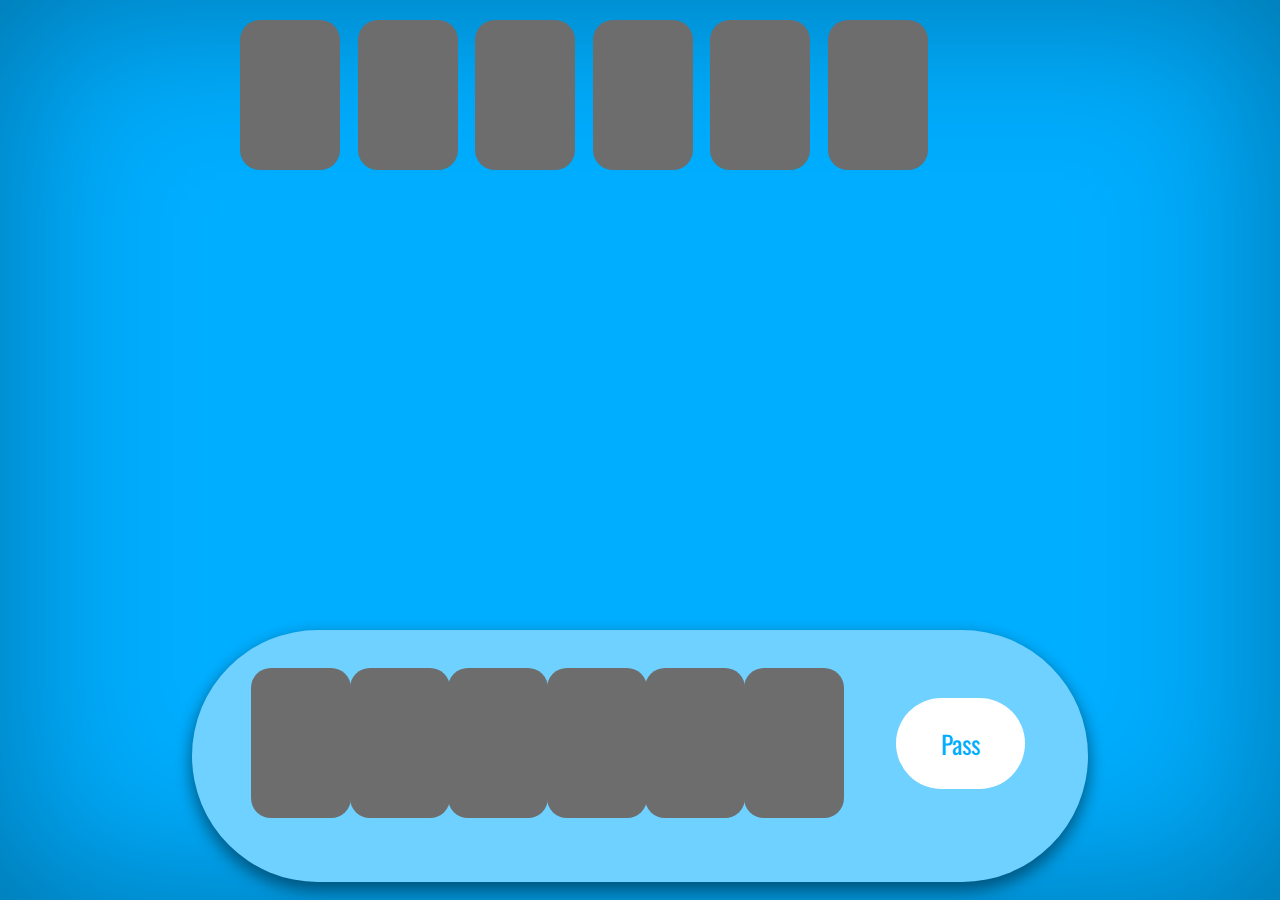
==== DurakGame_WebProject/index.html @ 5a9d1e87 "Add files via upload" ====
<!DOCTYPE html>
<html lang="en">
    <head>
        <meta charset="UTF-8">
        <meta name="viewport" content="width=device-width, initial-scale=1.0">
        <link rel="stylesheet" href="style.css">
        <link rel="preconnect" href="https://fonts.googleapis.com">
        <link rel="preconnect" href="https://fonts.gstatic.com" crossorigin>
        <link href="https://fonts.googleapis.com/css2?family=Oswald:wght@200..700&display=swap" rel="stylesheet">
        <title>Document</title>
    </head>

    <body>
        <div class="enemysCards">
            <div class="card1"></div>
            <div class="card2"></div>
            <div class="card3"></div>
            <div class="card4"></div>
            <div class="card5"></div>
            <div class="card6"></div>
        </div>
        <div class="yourCards">
            <div class="card7"></div>
            <div class="card8"></div>
            <div class="card9"></div>
            <div class="card10"></div>
            <div class="card11"></div>
            <div class="card12"></div>

            <button class="Acts">Pass</button>
        </div>
        <div class="bg2"></div>

        <!-- --------------- -->
        <script src="script.JS"></script>
    </body>
</html>
---- DurakGame_WebProject/style.css ----
html {
  height: 100%;
}

body {
  font-family: "Oswald", sans-serif;
  display: grid;
  grid-template-rows: 70% 35%;
  grid-template-columns: 100%;
  justify-items: center;
  background: url("invCArds-removebg-preview.png");
  background-size: 100px;
  background-color: rgb(0, 174, 255);
  height: 100%;
  margin: 0px;
  box-shadow: inset 0px 0px 180px rgba(0, 0, 0, 0.349);
}

.bg2 {
  position: absolute;
  z-index: -1;
  background: url("CardsBg.png");
  background-size: 150px;
  opacity: 0.25;
  width: 100%;
  height: 100%;
}

.enemysCards {
  display: grid;
  grid-template-rows: 100%;
  grid-template-columns: 14% 14% 14% 14% 14% 14%;
}

.yourCards {
  display: grid;
  grid-template-rows: 90%;
  grid-template-columns: 20% 11% 11% 11% 11% 11% 18%;
  border-radius: 300px;
  align-items: center;
  justify-items: end;
  width: 70%;
  height: 80%;
  background-color: rgb(111, 209, 255);
  box-shadow: 0px 7px 15px 2px rgba(0, 0, 0, 0.418);
}

.Acts {
  cursor: pointer;
}

.Acts {
  font-family: "Oswald", sans-serif;
  transition: 0.3s;
  width: 80%;
  height: 40%;
  background-color: rgb(255, 255, 255);
  color: rgb(0, 174, 255);
  font-size: 25px;
  border-width: 0px;
  border-radius: 60px;
}
.Acts:hover {
  transform: scale(1.1);
}
.Acts:active {
  background-color: rgb(0, 162, 255);
  color: rgb(255, 255, 255);
  transition: 0s;
}

.card1 {
  background-color: rgb(109, 109, 109);
  width: 100px;
  height: 150px;
  border-radius: 20px;
  margin: 20px;
}

.card2 {
  background-color: rgb(109, 109, 109);
  width: 100px;
  height: 150px;
  border-radius: 20px;
  margin: 20px;
}

.card3 {
  background-color: rgb(109, 109, 109);
  width: 100px;
  height: 150px;
  border-radius: 20px;
  margin: 20px;
}

.card4 {
  background-color: rgb(109, 109, 109);
  width: 100px;
  height: 150px;
  border-radius: 20px;
  margin: 20px;
}

.card5 {
  background-color: rgb(109, 109, 109);
  width: 100px;
  height: 150px;
  border-radius: 20px;
  margin: 20px;
}

.card6 {
  background-color: rgb(109, 109, 109);
  width: 100px;
  height: 150px;
  border-radius: 20px;
  margin: 20px;
}

.card7 {
  background-color: rgb(109, 109, 109);
  width: 100px;
  height: 150px;
  border-radius: 20px;
  margin: 20px;
}

.card8 {
  background-color: rgb(109, 109, 109);
  width: 100px;
  height: 150px;
  border-radius: 20px;
  margin: 20px;
}

.card9 {
  background-color: rgb(109, 109, 109);
  width: 100px;
  height: 150px;
  border-radius: 20px;
  margin: 20px;
}

.card10 {
  background-color: rgb(109, 109, 109);
  width: 100px;
  height: 150px;
  border-radius: 20px;
  margin: 20px;
}

.card11 {
  background-color: rgb(109, 109, 109);
  width: 100px;
  height: 150px;
  border-radius: 20px;
  margin: 20px;
}

.card12 {
  background-color: rgb(109, 109, 109);
  width: 100px;
  height: 150px;
  border-radius: 20px;
  margin: 20px;
}/*# sourceMappingURL=style.css.map */
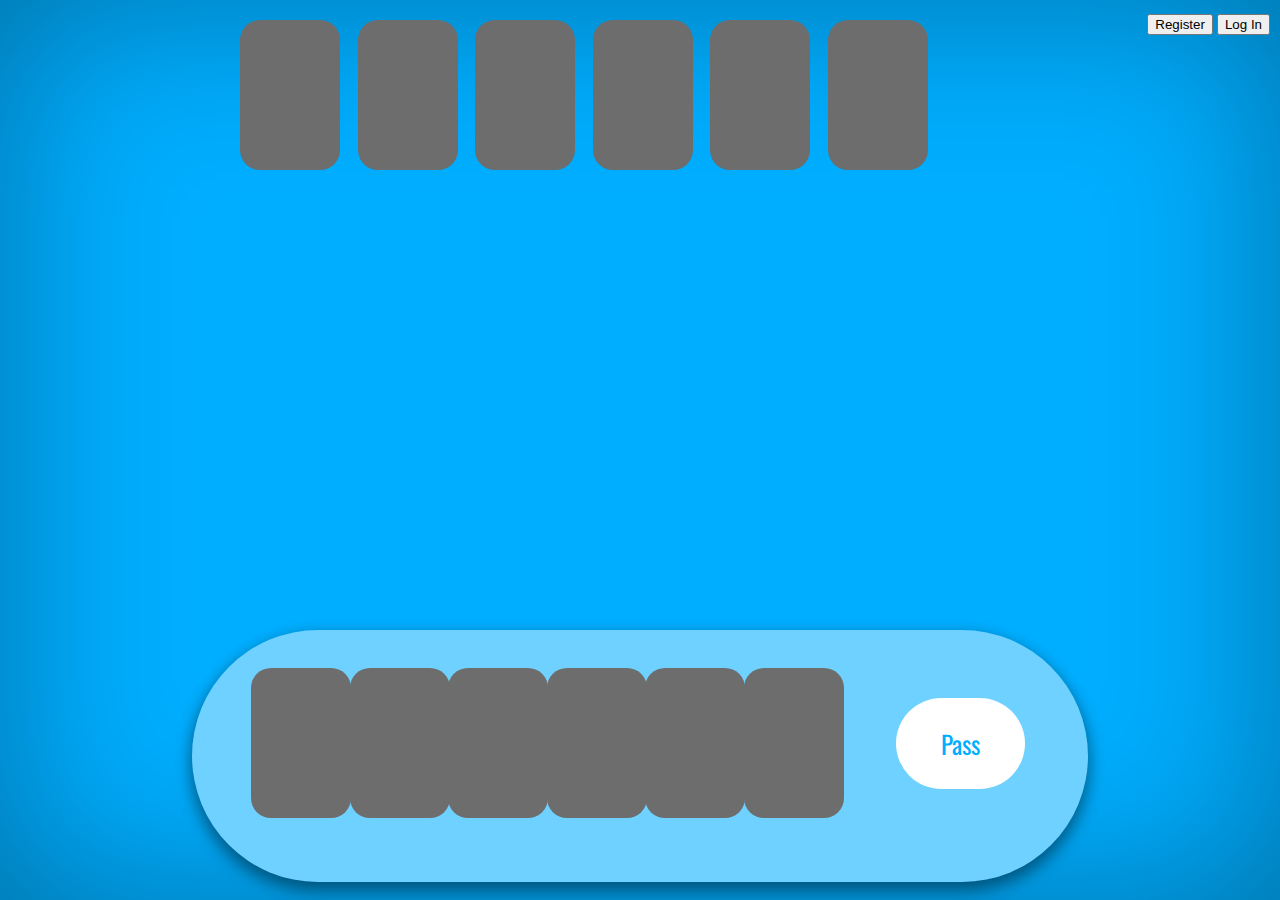
==== commit babdb348: "Оновлено HTML та JavaScript файли для обробки аутентифікації" ====
--- a/DurakGame_WebProject/index.html
+++ b/DurakGame_WebProject/index.html
@@ -1,37 +1,147 @@
 <!DOCTYPE html>
 <html lang="en">
-    <head>
-        <meta charset="UTF-8">
-        <meta name="viewport" content="width=device-width, initial-scale=1.0">
-        <link rel="stylesheet" href="style.css">
-        <link rel="preconnect" href="https://fonts.googleapis.com">
-        <link rel="preconnect" href="https://fonts.gstatic.com" crossorigin>
-        <link href="https://fonts.googleapis.com/css2?family=Oswald:wght@200..700&display=swap" rel="stylesheet">
-        <title>Document</title>
-    </head>
+<head>
+    <meta charset="UTF-8">
+    <meta name="viewport" content="width=device-width, initial-scale=1.0">
+    <link rel="stylesheet" href="style.css">
+    <link rel="preconnect" href="https://fonts.googleapis.com">
+    <link rel="preconnect" href="https://fonts.gstatic.com" crossorigin>
+    <link href="https://fonts.googleapis.com/css2?family=Oswald:wght@200..700&display=swap" rel="stylesheet">
+    <title>Varba</title>
+</head>
+<body>
+    <div class="enemysCards">
+        <div class="card1"></div>
+        <div class="card2"></div>
+        <div class="card3"></div>
+        <div class="card4"></div>
+        <div class="card5"></div>
+        <div class="card6"></div>
+    </div>
+    <div class="yourCards">
+        <div class="card7"></div>
+        <div class="card8"></div>
+        <div class="card9"></div>
+        <div class="card10"></div>
+        <div class="card11"></div>
+        <div class="card12"></div>
+        <button class="Acts">Pass</button>
+    </div>
+    <div class="bg2"></div>
 
-    <body>
-        <div class="enemysCards">
-            <div class="card1"></div>
-            <div class="card2"></div>
-            <div class="card3"></div>
-            <div class="card4"></div>
-            <div class="card5"></div>
-            <div class="card6"></div>
+    <div class="register-button-container">
+        <button id="registerBtn">Register</button>
+        <button id="loginBtn">Log In</button>
+    </div>
+
+    <div id="userInfoContainer" style="display: none;">
+        <div class="profile-container">
+            <img src="default-profile-photo.jpg" alt="Profile Photo" class="profile-photo">
+            <div class="username-info">
+                <span class="username" id="username">@username</span>
+                <div class="money-info">
+                    <img src="moneycard.png" alt="Money Photo" class="money-photo">
+                    <span class="cards-count" id="cardsCount">0 cards</span>
+                </div>
+                <button id="logOffBtn" class="log-off-btn">Log Off</button>
+                <button id="myAccountBtn" class="my-account-btn">My Account</button> <!-- Added button -->
+            </div>
         </div>
-        <div class="yourCards">
-            <div class="card7"></div>
-            <div class="card8"></div>
-            <div class="card9"></div>
-            <div class="card10"></div>
-            <div class="card11"></div>
-            <div class="card12"></div>
+    </div>
 
-            <button class="Acts">Pass</button>
-        </div>
-        <div class="bg2"></div>
+    <script type="module">
+        import { getAuth, onAuthStateChanged, signOut } from "https://www.gstatic.com/firebasejs/10.12.4/firebase-auth.js";
+        import { getFirestore, doc, onSnapshot, collection, query } from "https://www.gstatic.com/firebasejs/10.12.4/firebase-firestore.js";
+        import { auth, db } from "./firebase.js";
 
-        <!-- --------------- -->
-        <script src="script.JS"></script>
-    </body>
-</html>+        document.addEventListener('DOMContentLoaded', () => {
+            const registerBtn = document.querySelector('#registerBtn');
+            const loginBtn = document.querySelector('#loginBtn'); // Add reference to Log In button
+            const userInfoContainer = document.querySelector('#userInfoContainer');
+            const usernameElement = document.querySelector('#username');
+            const cardsCountElement = document.querySelector('#cardsCount');
+            const profilePhotoElement = document.querySelector('.profile-photo');
+            const logOffBtn = document.querySelector('#logOffBtn');
+            const myAccountBtn = document.querySelector('#myAccountBtn'); // Add reference to My Account button
+
+            onAuthStateChanged(auth, (user) => {
+                if (user) {
+                    // User is signed in
+                    const userDocRef = doc(db, "users", user.uid);
+                    onSnapshot(userDocRef, (docSnapshot) => {
+                        if (docSnapshot.exists()) {
+                            // User exists in Firestore
+                            const userData = docSnapshot.data();
+                            registerBtn.style.display = 'none';
+                            loginBtn.style.display = 'none'; // Hide Log In button when logged in
+                            userInfoContainer.style.display = 'block';
+
+                            // Update the profile photo source, username, and cards count
+                            profilePhotoElement.src = userData.userphoto || 'default-profile-photo.jpg'; // Fallback to a default photo
+                            usernameElement.textContent = `${userData.username}`;
+                            cardsCountElement.textContent = `${userData.cards || 0} cards`;
+                        } else {
+                            // User is not in Firestore
+                            registerBtn.style.display = 'block';
+                            loginBtn.style.display = 'none'; // Hide Log In button when not logged in
+                            userInfoContainer.style.display = 'none';
+                        }
+                    });
+
+                    // Real-time updates for enemy and user cards
+                    const enemyCardsQuery = query(collection(db, "enemyCards"));
+                    onSnapshot(enemyCardsQuery, (querySnapshot) => {
+                        querySnapshot.forEach((doc) => {
+                            const data = doc.data();
+                            // Update enemy cards based on the data
+                            const cardElement = document.querySelector(`.card${data.cardNumber}`);
+                            if (cardElement) {
+                                cardElement.style.backgroundImage = `url(${data.cardImage})`; // Update the card's image
+                            }
+                        });
+                    });
+
+                    const userCardsQuery = query(collection(db, "userCards"));
+                    onSnapshot(userCardsQuery, (querySnapshot) => {
+                        querySnapshot.forEach((doc) => {
+                            const data = doc.data();
+                            // Update user cards based on the data
+                            const cardElement = document.querySelector(`.card${data.cardNumber}`);
+                            if (cardElement) {
+                                cardElement.style.backgroundImage = `url(${data.cardImage})`; // Update the card's image
+                            }
+                        });
+                    });
+                } else {
+                    // No user is signed in
+                    registerBtn.style.display = 'block';
+                    loginBtn.style.display = 'block'; // Show Log In button when not logged in
+                    userInfoContainer.style.display = 'none';
+                }
+            });
+
+            registerBtn.addEventListener('click', () => {
+                window.location.href = 'auth.html';
+            });
+
+            loginBtn.addEventListener('click', () => {
+                window.location.href = 'login.html';
+            });
+
+            myAccountBtn.addEventListener('click', () => {
+                window.location.href = 'account.html'; // Redirect to account page
+            });
+
+            logOffBtn.addEventListener('click', () => {
+                signOut(auth).then(() => {
+                    // Sign-out successful.
+                    window.location.href = 'auth.html'; // Redirect to the login page or another appropriate page
+                }).catch((error) => {
+                    // An error happened.
+                    console.error('Sign Out Error', error);
+                });
+            });
+        });
+    </script>
+</body>
+</html>
--- a/DurakGame_WebProject/style.css
+++ b/DurakGame_WebProject/style.css
@@ -47,9 +47,6 @@
 
 .Acts {
   cursor: pointer;
-}
-
-.Acts {
   font-family: "Oswald", sans-serif;
   transition: 0.3s;
   width: 80%;
@@ -69,7 +66,7 @@
   transition: 0s;
 }
 
-.card1 {
+.card1, .card2, .card3, .card4, .card5, .card6, .card7, .card8, .card9, .card10, .card11, .card12 {
   background-color: rgb(109, 109, 109);
   width: 100px;
   height: 150px;
@@ -77,90 +74,66 @@
   margin: 20px;
 }
 
-.card2 {
-  background-color: rgb(109, 109, 109);
-  width: 100px;
-  height: 150px;
-  border-radius: 20px;
-  margin: 20px;
+.register-button-container {
+  position: absolute;
+  top: 10px;
+  right: 10px;
 }
 
-.card3 {
-  background-color: rgb(109, 109, 109);
-  width: 100px;
-  height: 150px;
-  border-radius: 20px;
-  margin: 20px;
+#usernameContainer {
+  position: absolute;
+  top: 10px;
+  right: 10px;
+  color: white;
+  font-size: 20px;
 }
 
-.card4 {
-  background-color: rgb(109, 109, 109);
-  width: 100px;
-  height: 150px;
-  border-radius: 20px;
-  margin: 20px;
+/* Add to style.css */
+
+/* Style for the container in the corner */
+#userInfoContainer {
+  position: fixed; /* Keeps it in the same spot */
+  top: 20px; /* Distance from the top */
+  right: 20px; /* Distance from the right */
+  background-color: #fff; /* White background */
+  border: 2px solid #000; /* Black border */
+  border-radius: 10px; /* Rounded corners */
+  padding: 10px;
+  box-shadow: 0px 4px 8px rgba(0, 0, 0, 0.2); /* Shadow for better visibility */
+  display: flex;
+  align-items: center;
 }
 
-.card5 {
-  background-color: rgb(109, 109, 109);
-  width: 100px;
-  height: 150px;
-  border-radius: 20px;
-  margin: 20px;
+.profile-photo {
+  border: 2px solid #000; /* Black border around the profile photo */
+  border-radius: 50%; /* Circular profile photo */
+  width: 80px;
+  height: 80px;
+  margin-right: 15px; /* Space between photo and text */
 }
 
-.card6 {
-  background-color: rgb(109, 109, 109);
-  width: 100px;
-  height: 150px;
-  border-radius: 20px;
-  margin: 20px;
+.username-info {
+  display: flex;
+  flex-direction: column;
 }
 
-.card7 {
-  background-color: rgb(109, 109, 109);
-  width: 100px;
-  height: 150px;
-  border-radius: 20px;
-  margin: 20px;
+.username {
+  font-weight: bold;
+  font-size: 16px;
 }
 
-.card8 {
-  background-color: rgb(109, 109, 109);
-  width: 100px;
-  height: 150px;
-  border-radius: 20px;
-  margin: 20px;
+.money-info {
+  display: flex;
+  align-items: center; /* Aligns items horizontally */
 }
 
-.card9 {
-  background-color: rgb(109, 109, 109);
-  width: 100px;
-  height: 150px;
-  border-radius: 20px;
-  margin: 20px;
+.money-photo {
+  width: 20px; /* Small size for the money photo */
+  height: 20px;
+  margin-right: 5px; /* Space between the money photo and text */
 }
 
-.card10 {
-  background-color: rgb(109, 109, 109);
-  width: 100px;
-  height: 150px;
-  border-radius: 20px;
-  margin: 20px;
+.cards-count {
+  font-size: 14px;
+  color: #666;
 }
-
-.card11 {
-  background-color: rgb(109, 109, 109);
-  width: 100px;
-  height: 150px;
-  border-radius: 20px;
-  margin: 20px;
-}
-
-.card12 {
-  background-color: rgb(109, 109, 109);
-  width: 100px;
-  height: 150px;
-  border-radius: 20px;
-  margin: 20px;
-}/*# sourceMappingURL=style.css.map */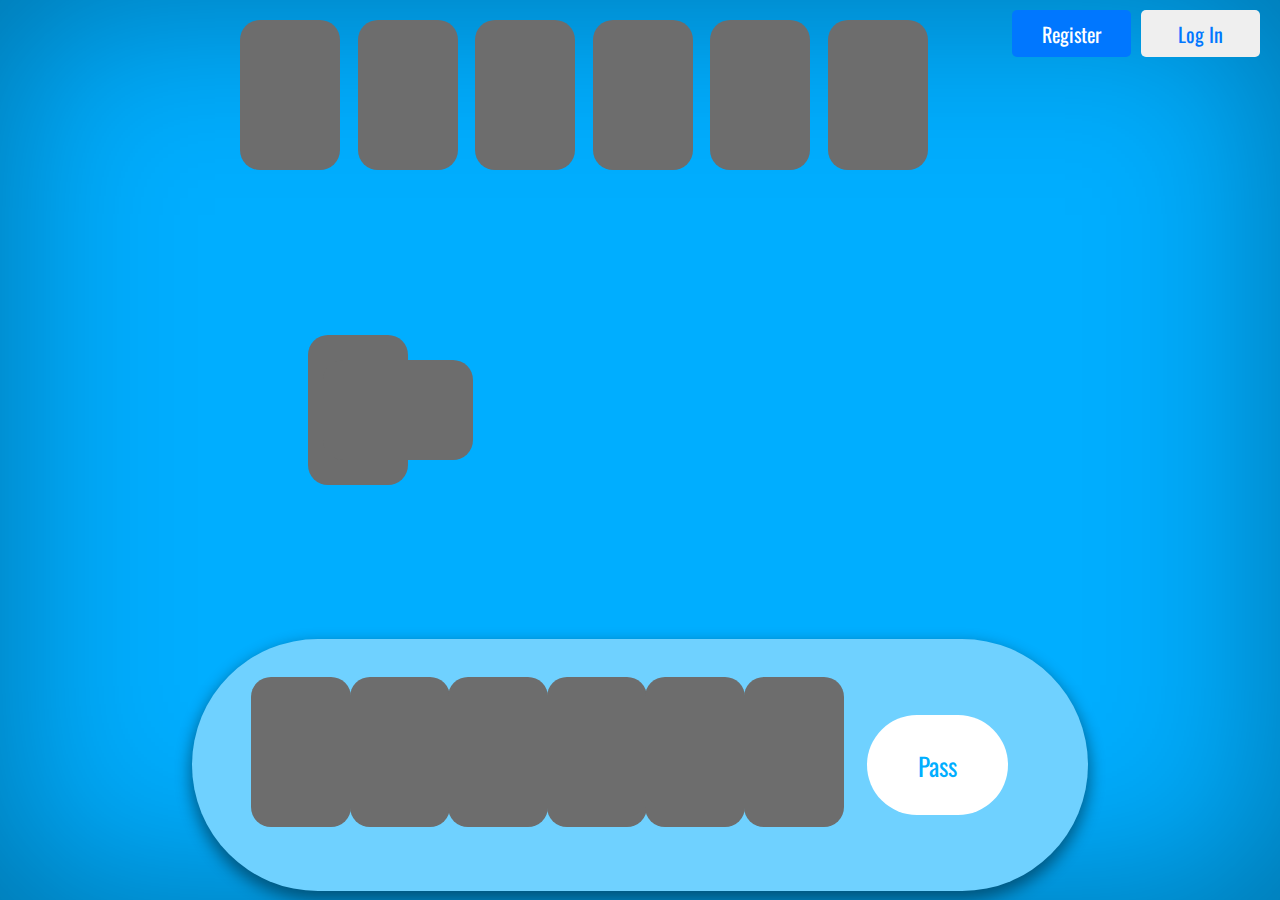
==== commit 079c0f9d: "Add files via upload" ====
--- a/DurakGame_WebProject/index.html
+++ b/DurakGame_WebProject/index.html
@@ -18,6 +18,13 @@
         <div class="card5"></div>
         <div class="card6"></div>
     </div>
+
+    <div class="battle-field">
+        <div class="card13">
+            <div class="card14"></div>
+        </div>
+    </div>
+
     <div class="yourCards">
         <div class="card7"></div>
         <div class="card8"></div>
@@ -38,15 +45,21 @@
         <div class="profile-container">
             <img src="default-profile-photo.jpg" alt="Profile Photo" class="profile-photo">
             <div class="username-info">
-                <span class="username" id="username">@username</span>
+                <div class="username-checkmark-container">
+                    <span class="username" id="username">@username</span>
+                    <img id="verifiedCheckmark" src="" alt="Verified Checkmark" class="verified-checkmark" style="display: none;">
+                </div>
                 <div class="money-info">
                     <img src="moneycard.png" alt="Money Photo" class="money-photo">
                     <span class="cards-count" id="cardsCount">0 cards</span>
                 </div>
-                <button id="logOffBtn" class="log-off-btn">Log Off</button>
-                <button id="myAccountBtn" class="my-account-btn">My Account</button> <!-- Added button -->
+                <!-- <button id="logOffBtn" class="log-off-btn">Log Off</button> -->
+                <button id="myAccountBtn" class="my-account-btn">My Account</button>
+                <button id="messagesBtn" class="messages-btn">Messages</button>
+
             </div>
         </div>
+        
     </div>
 
     <script type="module">
@@ -62,7 +75,10 @@
             const cardsCountElement = document.querySelector('#cardsCount');
             const profilePhotoElement = document.querySelector('.profile-photo');
             const logOffBtn = document.querySelector('#logOffBtn');
-            const myAccountBtn = document.querySelector('#myAccountBtn'); // Add reference to My Account button
+            const myAccountBtn = document.querySelector('#myAccountBtn'); 
+            const messagesBtn = document.querySelector('#messagesBtn')
+            
+            const verifiedCheckmark = document.querySelector('#verifiedCheckmark');
 
             onAuthStateChanged(auth, (user) => {
                 if (user) {
@@ -80,6 +96,14 @@
                             profilePhotoElement.src = userData.userphoto || 'default-profile-photo.jpg'; // Fallback to a default photo
                             usernameElement.textContent = `${userData.username}`;
                             cardsCountElement.textContent = `${userData.cards || 0} cards`;
+
+                            // Show checkmark if galochka field exists
+                            if (userData.galochka) {
+                                verifiedCheckmark.src = userData.galochka; // Set the URL of the checkmark image
+                                verifiedCheckmark.style.display = 'inline'; // Display the checkmark
+                            } else {
+                                verifiedCheckmark.style.display = 'none'; // Hide the checkmark
+                            }
                         } else {
                             // User is not in Firestore
                             registerBtn.style.display = 'block';
@@ -132,6 +156,10 @@
                 window.location.href = 'account.html'; // Redirect to account page
             });
 
+            messagesBtn.addEventListener('click', () => {
+                window.location.href = 'messages.html'; // Redirect to the messages page
+            });
+
             logOffBtn.addEventListener('click', () => {
                 signOut(auth).then(() => {
                     // Sign-out successful.
@@ -143,5 +171,7 @@
             });
         });
     </script>
+
+    <script src="script.js"></script>
 </body>
 </html>
--- a/DurakGame_WebProject/style.css
+++ b/DurakGame_WebProject/style.css
@@ -1,139 +1,235 @@
-html {
-  height: 100%;
-}
-
-body {
-  font-family: "Oswald", sans-serif;
-  display: grid;
-  grid-template-rows: 70% 35%;
-  grid-template-columns: 100%;
-  justify-items: center;
-  background: url("invCArds-removebg-preview.png");
-  background-size: 100px;
-  background-color: rgb(0, 174, 255);
-  height: 100%;
-  margin: 0px;
-  box-shadow: inset 0px 0px 180px rgba(0, 0, 0, 0.349);
-}
-
-.bg2 {
-  position: absolute;
-  z-index: -1;
-  background: url("CardsBg.png");
-  background-size: 150px;
-  opacity: 0.25;
-  width: 100%;
-  height: 100%;
-}
-
-.enemysCards {
-  display: grid;
-  grid-template-rows: 100%;
-  grid-template-columns: 14% 14% 14% 14% 14% 14%;
-}
-
-.yourCards {
-  display: grid;
-  grid-template-rows: 90%;
-  grid-template-columns: 20% 11% 11% 11% 11% 11% 18%;
-  border-radius: 300px;
-  align-items: center;
-  justify-items: end;
-  width: 70%;
-  height: 80%;
-  background-color: rgb(111, 209, 255);
-  box-shadow: 0px 7px 15px 2px rgba(0, 0, 0, 0.418);
-}
-
-.Acts {
-  cursor: pointer;
-  font-family: "Oswald", sans-serif;
-  transition: 0.3s;
-  width: 80%;
-  height: 40%;
-  background-color: rgb(255, 255, 255);
-  color: rgb(0, 174, 255);
-  font-size: 25px;
-  border-width: 0px;
-  border-radius: 60px;
-}
-.Acts:hover {
-  transform: scale(1.1);
-}
-.Acts:active {
-  background-color: rgb(0, 162, 255);
-  color: rgb(255, 255, 255);
-  transition: 0s;
-}
-
-.card1, .card2, .card3, .card4, .card5, .card6, .card7, .card8, .card9, .card10, .card11, .card12 {
-  background-color: rgb(109, 109, 109);
-  width: 100px;
-  height: 150px;
-  border-radius: 20px;
-  margin: 20px;
-}
-
-.register-button-container {
-  position: absolute;
-  top: 10px;
-  right: 10px;
-}
-
-#usernameContainer {
-  position: absolute;
-  top: 10px;
-  right: 10px;
-  color: white;
-  font-size: 20px;
-}
-
-/* Add to style.css */
-
-/* Style for the container in the corner */
-#userInfoContainer {
-  position: fixed; /* Keeps it in the same spot */
-  top: 20px; /* Distance from the top */
-  right: 20px; /* Distance from the right */
-  background-color: #fff; /* White background */
-  border: 2px solid #000; /* Black border */
-  border-radius: 10px; /* Rounded corners */
-  padding: 10px;
-  box-shadow: 0px 4px 8px rgba(0, 0, 0, 0.2); /* Shadow for better visibility */
-  display: flex;
-  align-items: center;
-}
-
-.profile-photo {
-  border: 2px solid #000; /* Black border around the profile photo */
-  border-radius: 50%; /* Circular profile photo */
-  width: 80px;
-  height: 80px;
-  margin-right: 15px; /* Space between photo and text */
-}
-
-.username-info {
-  display: flex;
-  flex-direction: column;
-}
-
-.username {
-  font-weight: bold;
-  font-size: 16px;
-}
-
-.money-info {
-  display: flex;
-  align-items: center; /* Aligns items horizontally */
-}
-
-.money-photo {
-  width: 20px; /* Small size for the money photo */
-  height: 20px;
-  margin-right: 5px; /* Space between the money photo and text */
-}
-
-.cards-count {
-  font-size: 14px;
-  color: #666;
-}
+html {
+  height: 100%;
+}
+
+body {
+  font-family: "Oswald", sans-serif;
+  display: grid;
+  grid-template-rows: 20% 51% 35%;
+  grid-template-columns: 100%;
+  justify-items: center;
+  background: url("invCArds-removebg-preview.png");
+  background-size: 100px;
+  background-color: rgb(0, 174, 255);
+  height: 100%;
+  margin: 0px;
+  box-shadow: inset 0px 0px 180px rgba(0, 0, 0, 0.349);
+}
+
+.bg2 {
+  position: absolute;
+  z-index: -1;
+  background: url("CardsBg.png");
+  background-size: 150px;
+  opacity: 0.25;
+  width: 100%;
+  height: 100%;
+}
+
+.enemysCards {
+  display: grid;
+  grid-template-rows: 100%;
+  grid-template-columns: 14% 14% 14% 14% 14% 14%;
+}
+
+.battle-field {
+  display: grid;
+  align-items: center;
+  grid-template-columns: 25% 12% 12% 12% 12% 12% 12%;
+
+  width: 55%;
+}
+
+.yourCards {
+  display: grid;
+  grid-template-rows: 90%;
+  grid-template-columns: 20% 11% 11% 11% 11% 11% 18%;
+  border-radius: 300px;
+  align-items: center;
+  justify-items: end;
+  width: 70%;
+  height: 80%;
+  background-color: rgb(111, 209, 255);
+  box-shadow: 0px 7px 15px 2px rgba(0, 0, 0, 0.418);
+}
+
+.Acts {
+  position: absolute;
+
+  cursor: pointer;
+  font-family: "Oswald", sans-serif;
+  transition: 0.3s;
+
+  width: 11%;
+  height: 100px;
+  margin-right: 80px;
+
+  background-color: rgb(255, 255, 255);
+  color: rgb(0, 174, 255);
+  font-size: 25px;
+  border-width: 0px;
+  border-radius: 60px;
+}
+.Acts:hover {
+  transform: scale(1.1);
+}
+.Acts:active {
+  background-color: rgb(0, 162, 255);
+  color: rgb(255, 255, 255);
+  transition: 0s;
+}
+
+.card1, .card2, .card3, .card4, .card5, .card6, .card7, .card8, .card9, .card10, .card11, .card12, .card13, .card14 {
+  background-color: rgb(109, 109, 109);
+  width: 100px;
+  height: 150px;
+  border-radius: 20px;
+  margin: 20px;
+}
+
+.card14 {
+  transform: rotate(90deg) translate(-20px, -20px);
+  bottom: 150px;
+  left: 30px;
+}
+
+.register-button-container {
+  position: absolute;
+  display: grid;
+  grid-template-columns: 60% 60%;
+  column-gap: 10px;
+
+  top: 10px;
+  right: 100px;
+}
+
+#usernameContainer {
+  position: absolute;
+  top: 10px;
+  right: 10px;
+  color: white;
+  font-size: 20px;
+}
+
+/* Style for the container in the corner */
+#userInfoContainer {
+  position: fixed; /* Keeps it in the same spot */
+  top: 20px; /* Distance from the top */
+  right: 20px; /* Distance from the right */
+  background-color: #fff; /* White background */
+  border: 2px solid #000; /* Black border */
+  border-radius: 10px; /* Rounded corners */
+  padding: 10px;
+  box-shadow: 0px 4px 8px rgba(0, 0, 0, 0.2); /* Shadow for better visibility */
+  display: flex;
+  align-items: center;
+}
+
+.profile-photo {
+  border: 2px solid #000; /* Black border around the profile photo */
+  border-radius: 50%; /* Circular profile photo */
+  width: 80px;
+  height: 80px;
+  margin-right: 15px; /* Space between photo and text */
+}
+
+.username-info {
+  display: flex;
+  flex-direction: column;
+}
+
+.username-checkmark-container {
+  display: flex;
+  flex-direction: row;
+  align-items: center; /* Align items vertically */
+}
+
+.username {
+  margin-right: 1px; /* Space between username and checkmark */
+}
+
+.verified-checkmark {
+  width: 16px; /* Adjust size as needed */
+  height: 16px; /* Adjust size as needed */
+  margin-bottom: -4.5px;
+}
+
+.username {
+  font-weight: bold;
+  font-size: 16px;
+}
+
+.money-info {
+  display: flex;
+  align-items: center; /* Aligns items horizontally */
+}
+
+.money-photo {
+  width: 20px; /* Small size for the money photo */
+  height: 20px;
+  margin-right: 5px; /* Space between the money photo and text */
+}
+
+.cards-count {
+  font-size: 14px;
+  color: #666;
+  margin-bottom: 5px;
+}
+
+/* New styles for buttons with light blue background and cool click animation */
+.log-off-btn, .my-account-btn, .messages-btn {
+  font-size: 11px;
+  padding: 6px 5px;
+  border: none;
+  border-radius: 140px;
+  cursor: pointer;
+  background-color: rgb(0, 174, 255); /* Light blue background */
+  color: white;
+  transition: background-color 0.3s, transform 0.2s;
+  box-shadow: 0px 4px 6px rgba(0, 0, 0, 0.1);
+  margin-bottom: 4px;
+}
+
+.log-off-btn:hover, .my-account-btn:hover, .messages-btn:hover {
+  background-color: #007BFF; /* Darker blue on hover */
+}
+
+.log-off-btn:active, .my-account-btn:active, .messages-btn:active {
+  transform: scale(0.95);
+  background-color: #0056b3; /* Even darker blue on click */
+}
+
+#registerBtn, #loginBtn {
+  font-family: "Oswald", sans-serif;
+  font-weight: 400;
+  font-size: 20px;
+
+  width: 100%;
+  height: 100%;
+
+  margin-bottom: 15px;
+  margin-left: 30px;
+  border-radius: 5px;
+  transition: 0.3s;
+
+  border: none;
+  cursor: pointer;
+}
+
+#registerBtn {
+  border: none;
+  background-color: rgb(0, 119, 255);
+  color: white;
+}
+
+#registerBtn:hover {
+  background-color: rgb(0, 90, 192);
+}
+
+#loginBtn:hover {
+  background-color: rgb(196, 196, 196);
+}
+
+#loginBtn {
+  color: rgb(0, 119, 255);
+}